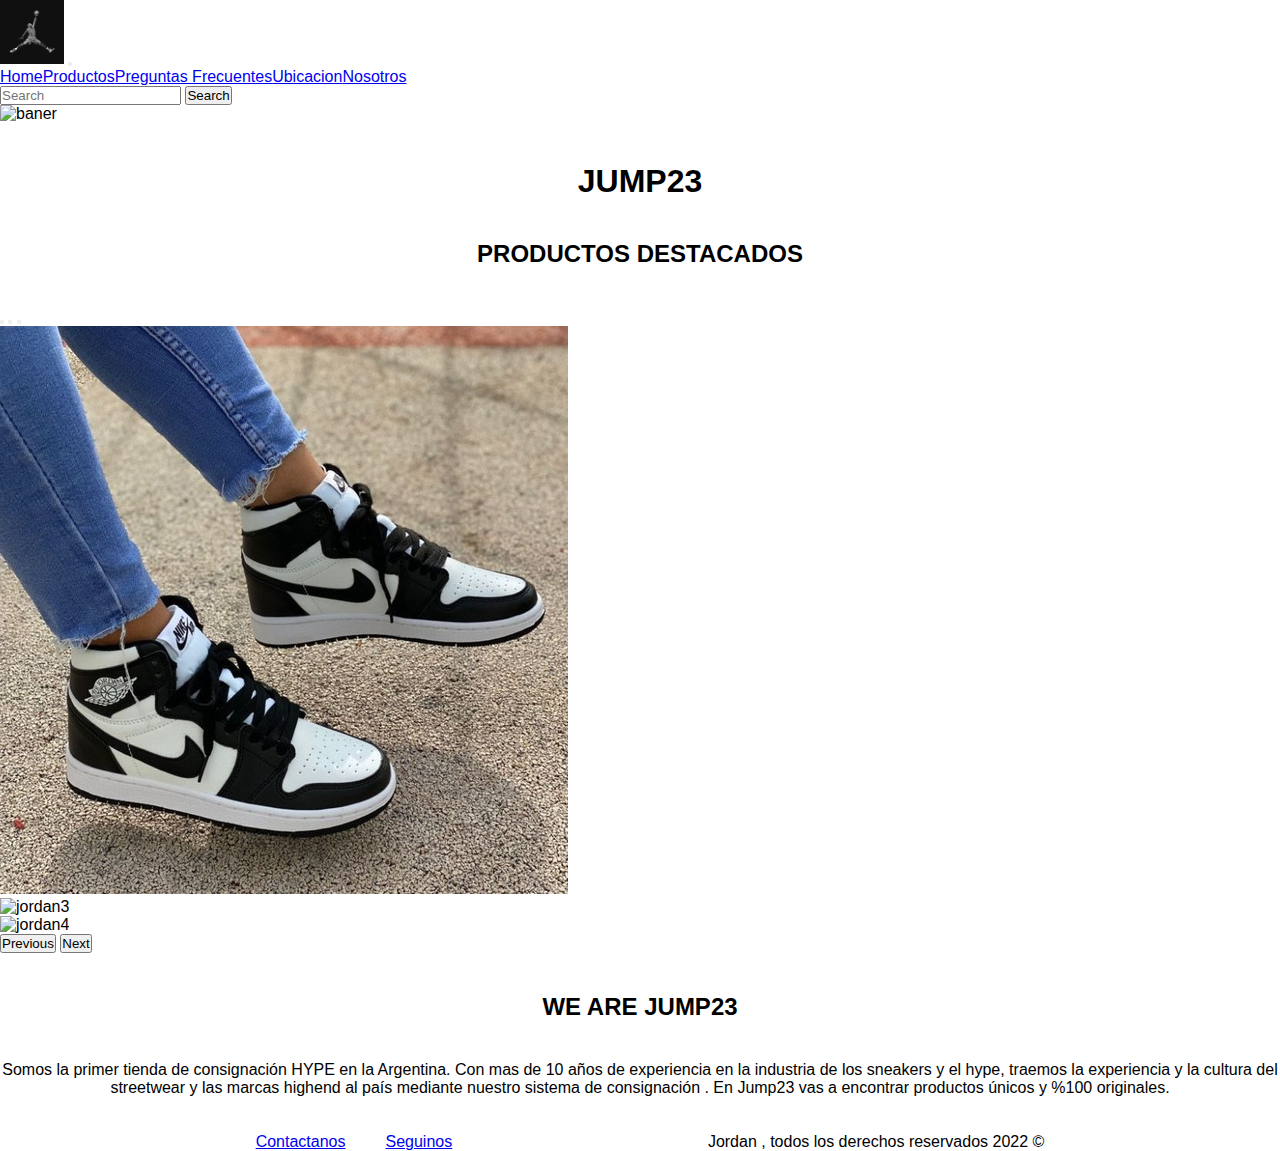
==== index.html @ f5d36f57 "mi proyecto en git" ====
<!DOCTYPE html>
<html lang="en">

<head>
    <meta charset="UTF-8">
    <meta http-equiv="X-UA-Compatible" content="IE=edge">
    <meta name="viewport" content="width=device-width, initial-scale=1.0">
    <script src="https://kit.fontawesome.com/042182f240.js" crossorigin="anonymous"></script>
    <link href="https://cdn.jsdelivr.net/npm/bootstrap@5.2.0/dist/css/bootstrap.min.css" rel="stylesheet"
        integrity="sha384-gH2yIJqKdNHPEq0n4Mqa/HGKIhSkIHeL5AyhkYV8i59U5AR6csBvApHHNl/vI1Bx" crossorigin="anonymous">
    <link rel="stylesheet" href="./css/style.css">
    <title>Home  | Jump23</title>
</head>

<body>
    <!-- Header -->
    <header class="header">

        <nav class="navbar navbar-expand-lg bg-light container-fluid">
            <div class="container-fluid">
                <img class="logo" src="./Multimedia/logo.jpg" alt="logo">
                <button class="navbar-toggler" type="button" data-bs-toggle="collapse"
                    data-bs-target="#navbarSupportedContent" aria-controls="navbarSupportedContent"
                    aria-expanded="false" aria-label="Toggle navigation">
                    <span class="navbar-toggler-icon"></span>
                </button>
                <div class="collapse navbar-collapse" id="navbarSupportedContent">
                    <ul class="navbar-nav me-auto mb-2 mb-lg-0">
                        <li class="nav-item">
                            <a class="nav-link active" aria-current="page" href="index.html">Home</a>
                        </li>
                        <li class="nav-item">
                            <a class="nav-link" href="pages/productos.html">Productos</a>
                        </li>
                        <li class="nav-item">
                            <a class="nav-link" href="pages/preguntasfrecuentes.html">Preguntas Frecuentes</a>
                        </li>
                        <li class="nav-item">
                            <a class="nav-link" href="pages/ubicacion.html">Ubicacion</a>
                        </li>
                        <li class="nav-item">
                            <a class="nav-link" href="pages/nosotros.html">Nosotros</a>
                        </li>
                    </ul>
                    <form class="d-flex" role="search">
                        <input class="form-control me-2" type="search" placeholder="Search" aria-label="Search">
                        <button class="btn btn-outline-success" type="submit">Search</button>
                    </form>
                </div>
            </div>
        </nav>

    </header>

    <!-- Main -->

    <main>
        <div>
            <img class="banner w-100"
                src="https://pyxis.nymag.com/v1/imgs/d09/4ba/4fa0bb5801d8f607fd54b3a307c72371d2-michael-jordan-how-to-watch.2x.rsocial.w600.jpg"
                alt="baner">
        </div>

        <section>

            <H1>JUMP23</H1>

            <h2>PRODUCTOS DESTACADOS</h2>

            <div id="carouselExampleIndicators" class="carousel slide container" data-bs-ride="true">
                <div class="carousel-indicators">
                    <button type="button" data-bs-target="#carouselExampleIndicators" data-bs-slide-to="0"
                        class="active" aria-current="true" aria-label="Slide 1"></button>
                    <button type="button" data-bs-target="#carouselExampleIndicators" data-bs-slide-to="1"
                        aria-label="Slide 2"></button>
                    <button type="button" data-bs-target="#carouselExampleIndicators" data-bs-slide-to="2"
                        aria-label="Slide 3"></button>
                </div>
                <div class="carousel-inner">
                    <div class="carousel-item active">
                        <img src="./Multimedia/D_NQ_NP_964882-MLB50357012917_062022-W.jpg"
                            class="d-block w-100" alt="jordan1">
                    </div>
                    <div class="carousel-item">
                        <img src="https://i.pinimg.com/originals/24/b6/63/24b66331088593c1e13107d8ec3460f7.jpg"
                            class="d-block w-100" alt="jordan3">
                    </div>
                    <div class="carousel-item">
                        <img src="https://www.allcitycanvas.com/wp-content/uploads/2020/05/air-jordan-4-sail-3.jpg"
                            class="d-block w-100" alt="jordan4">
                    </div>
                </div>
                <button class="carousel-control-prev" type="button" data-bs-target="#carouselExampleIndicators"
                    data-bs-slide="prev">
                    <span class="carousel-control-prev-icon" aria-hidden="true"></span>
                    <span class="visually-hidden">Previous</span>
                </button>
                <button class="carousel-control-next" type="button" data-bs-target="#carouselExampleIndicators"
                    data-bs-slide="next">
                    <span class="carousel-control-next-icon" aria-hidden="true"></span>
                    <span class="visually-hidden">Next</span>
                </button>
            </div>

        </section>

        <div>
            <h2>WE ARE JUMP23</h2>
            <P class="somos fs-3">Somos la primer tienda de consignación HYPE en la Argentina. Con mas de 10 años de
                experiencia en la industria de los sneakers y el hype, traemos la experiencia y la cultura del
                streetwear y las marcas highend al país mediante nuestro sistema de consignación . En Jump23 vas a
                encontrar productos únicos y %100 originales.</P>
        </div><br><br>




    </main>

    <!-- Footer -->
    <footer>
        <nav>
            <ul>
                <li class="lista"><a href="https://www.whatsapp.com/?lang=es"><i class="fa-brands fa-whatsapp"></i>
                        Contactanos</a> </li>
                <li class="lista"><a href="https://www.instagram.com/"><i class="fa-brands fa-instagram"></i>
                        Seguinos</a> </li>
            </ul>
        </nav>
        <p class="footer fs-6 text-center">Jordan , todos los derechos reservados 2022 &copy;</p>

    </footer>


    <!-- JavaScript Bundle with Popper -->
    <script src="https://cdn.jsdelivr.net/npm/bootstrap@5.2.0/dist/js/bootstrap.bundle.min.js"
        integrity="sha384-A3rJD856KowSb7dwlZdYEkO39Gagi7vIsF0jrRAoQmDKKtQBHUuLZ9AsSv4jD4Xa"
        crossorigin="anonymous"></script>
</body>

</html>
---- css/style.css ----
* {
    margin: 0;
    padding: 0;
    box-sizing: border-box;
    font-family: Verdana, Geneva, Tahoma, sans-serif;
}

.logo {
    width: 5%;
    height: 5%;
}
.color-boton{
    background-color: brown;
}
.color-formulario{
    background-color: brown;
}
h1 {
    text-align: center;
    margin: 40px 40px;
}

h2 {
    text-align: center;
    margin: 40px 40px;

}

h3 {
    text-align: center;
    margin: 40px 40px;

}

p {
    text-align: center;
}

footer {
    display: flex;
    justify-content:space-evenly   
}
    

ul {
    display: flex;
    list-style: none;

}

.lista {
    margin: 0 20px;
}

.card-body {
    background-color: whitesmoke;
}

.card {
    width: 27rem
}

.fa-whatsapp {
    color: green;
}

.fa-instagram {
    color: blueviolet;
}


.header a:hover {
    color: brown;
    font-weight: bold;
}

.jordan23 {
    width: 100%;
    height: 350px;
}
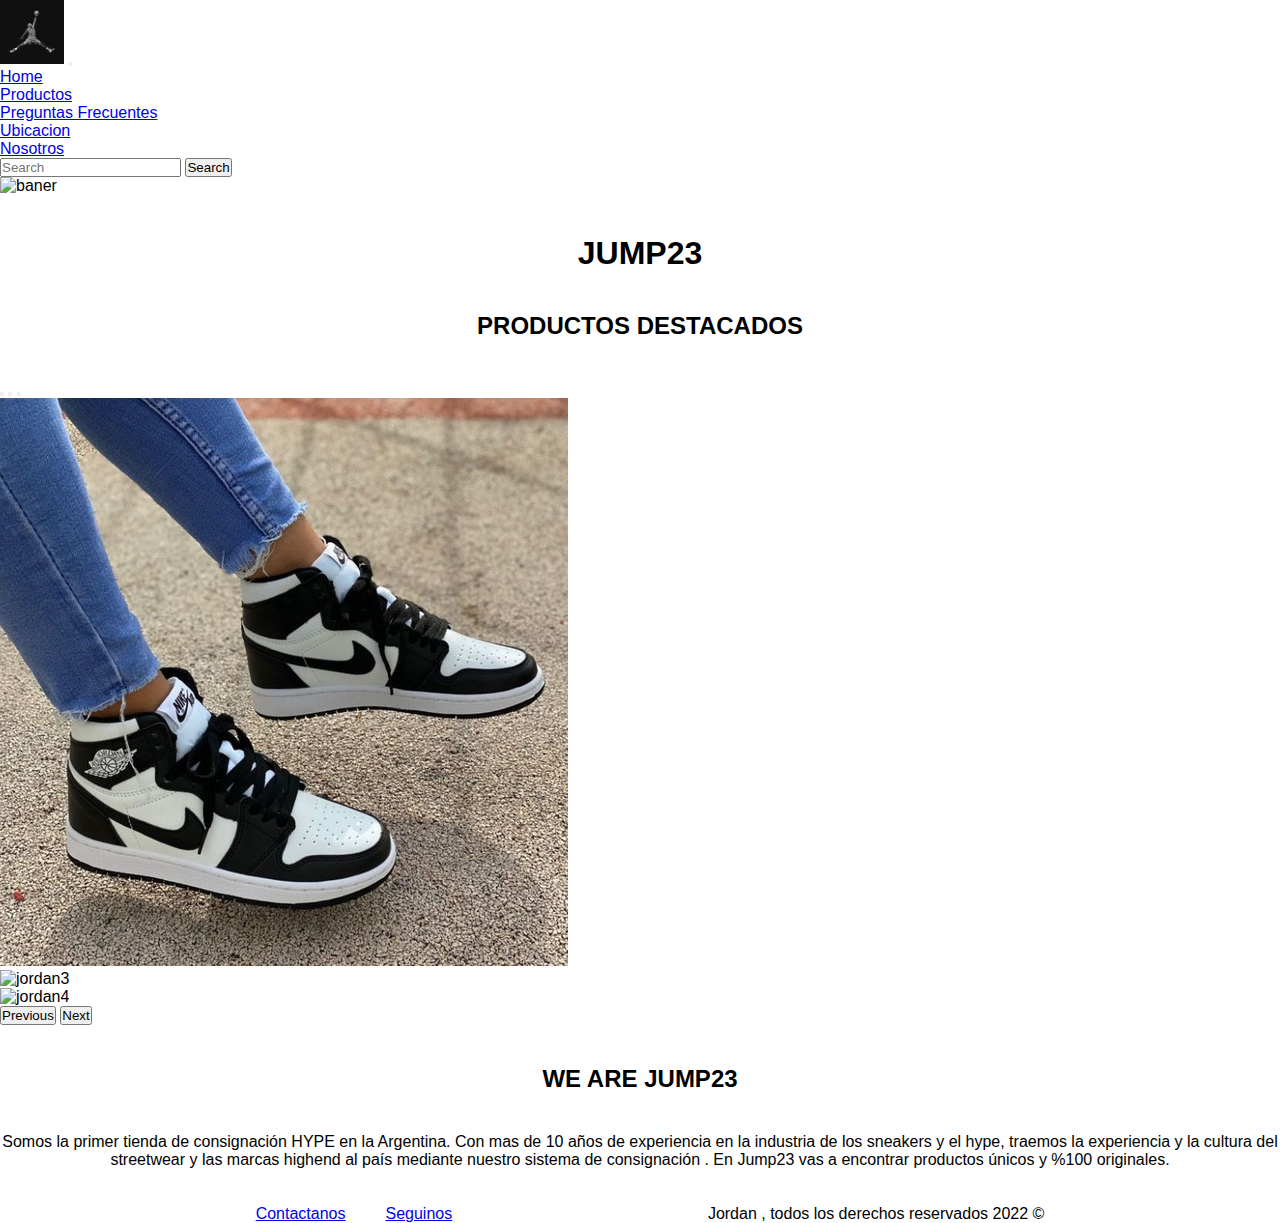
==== commit 3dd68f80: "agregue elementos de Seo" ====
--- a/index.html
+++ b/index.html
@@ -5,6 +5,10 @@
     <meta charset="UTF-8">
     <meta http-equiv="X-UA-Compatible" content="IE=edge">
     <meta name="viewport" content="width=device-width, initial-scale=1.0">
+    <!-- Keywords -->
+    <meta name="keywords" content="zapatillas, jordan, urbano, sport">
+    <!-- Description -->
+    <meta name="description" content="JUMP23 es una tienda de sneakers 100% originales de Argentina.">
     <script src="https://kit.fontawesome.com/042182f240.js" crossorigin="anonymous"></script>
     <link href="https://cdn.jsdelivr.net/npm/bootstrap@5.2.0/dist/css/bootstrap.min.css" rel="stylesheet"
         integrity="sha384-gH2yIJqKdNHPEq0n4Mqa/HGKIhSkIHeL5AyhkYV8i59U5AR6csBvApHHNl/vI1Bx" crossorigin="anonymous">
@@ -79,15 +83,15 @@
                 <div class="carousel-inner">
                     <div class="carousel-item active">
                         <img src="./Multimedia/D_NQ_NP_964882-MLB50357012917_062022-W.jpg"
-                            class="d-block w-100" alt="jordan1">
+                            class="d-block w-100 img-carousel" alt="jordan1">
                     </div>
                     <div class="carousel-item">
                         <img src="https://i.pinimg.com/originals/24/b6/63/24b66331088593c1e13107d8ec3460f7.jpg"
-                            class="d-block w-100" alt="jordan3">
+                            class="d-block w-100 img-carousel" alt="jordan3">
                     </div>
                     <div class="carousel-item">
                         <img src="https://www.allcitycanvas.com/wp-content/uploads/2020/05/air-jordan-4-sail-3.jpg"
-                            class="d-block w-100" alt="jordan4">
+                            class="d-block w-100 img-carousel" alt="jordan4">
                     </div>
                 </div>
                 <button class="carousel-control-prev" type="button" data-bs-target="#carouselExampleIndicators"
--- a/css/style.css
+++ b/css/style.css
@@ -1,81 +1,77 @@
-* {
-    margin: 0;
-    padding: 0;
-    box-sizing: border-box;
-    font-family: Verdana, Geneva, Tahoma, sans-serif;
+main h1, main section h1 {
+  text-align: center;
+  margin: 40px 40px;
 }
 
-.logo {
-    width: 5%;
-    height: 5%;
-}
-.color-boton{
-    background-color: brown;
-}
-.color-formulario{
-    background-color: brown;
-}
-h1 {
-    text-align: center;
-    margin: 40px 40px;
+* {
+  margin: 0;
+  padding: 0;
+  box-sizing: border-box;
+  font-family: Verdana, Geneva, Tahoma, sans-serif;
 }
 
-h2 {
-    text-align: center;
-    margin: 40px 40px;
-
-}
-
-h3 {
-    text-align: center;
-    margin: 40px 40px;
-
-}
-
-p {
-    text-align: center;
+header div .logo {
+  width: 5%;
+  height: 5%;
 }
 
 footer {
-    display: flex;
-    justify-content:space-evenly   
-}
-    
-
-ul {
-    display: flex;
-    list-style: none;
-
+  display: flex;
+  justify-content: space-evenly;
 }
 
-.lista {
-    margin: 0 20px;
+footer ul {
+  display: flex;
+  list-style: none;
+  text-decoration: none;
+}
+footer .lista {
+  margin: 0 20px;
 }
 
-.card-body {
-    background-color: whitesmoke;
+.lista a .fa-whatsapp {
+  color: #008000;
+}
+.lista a a .fa-instagram {
+  color: #8a2be2;
 }
 
-.card {
-    width: 27rem
+p:hover {
+  font-weight: bolder;
 }
 
-.fa-whatsapp {
-    color: green;
+main section h2 {
+  text-align: center;
+  margin: 40px 40px;
+}
+main div h2 {
+  text-align: center;
+  margin: 40px 40px;
+}
+main div p {
+  text-align: center;
 }
 
-.fa-instagram {
-    color: blueviolet;
+main div .card {
+  width: 27rem;
+}
+main div div .color-boton {
+  background-color: #a52a2a;
+}
+main div .card-body {
+  background-color: #f5f5f5;
 }
 
-
-.header a:hover {
-    color: brown;
-    font-weight: bold;
+main div .jordan23 {
+  width: 100%;
+  height: 350px;
+}
+main h2 {
+  text-align: center;
+  margin: 40px 40px;
+}
+main div .color-formulario {
+  background-color: #a52a2a;
 }
 
-.jordan23 {
-    width: 100%;
-    height: 350px;
-}
-
+/*# sourceMappingURL=style.css.map */
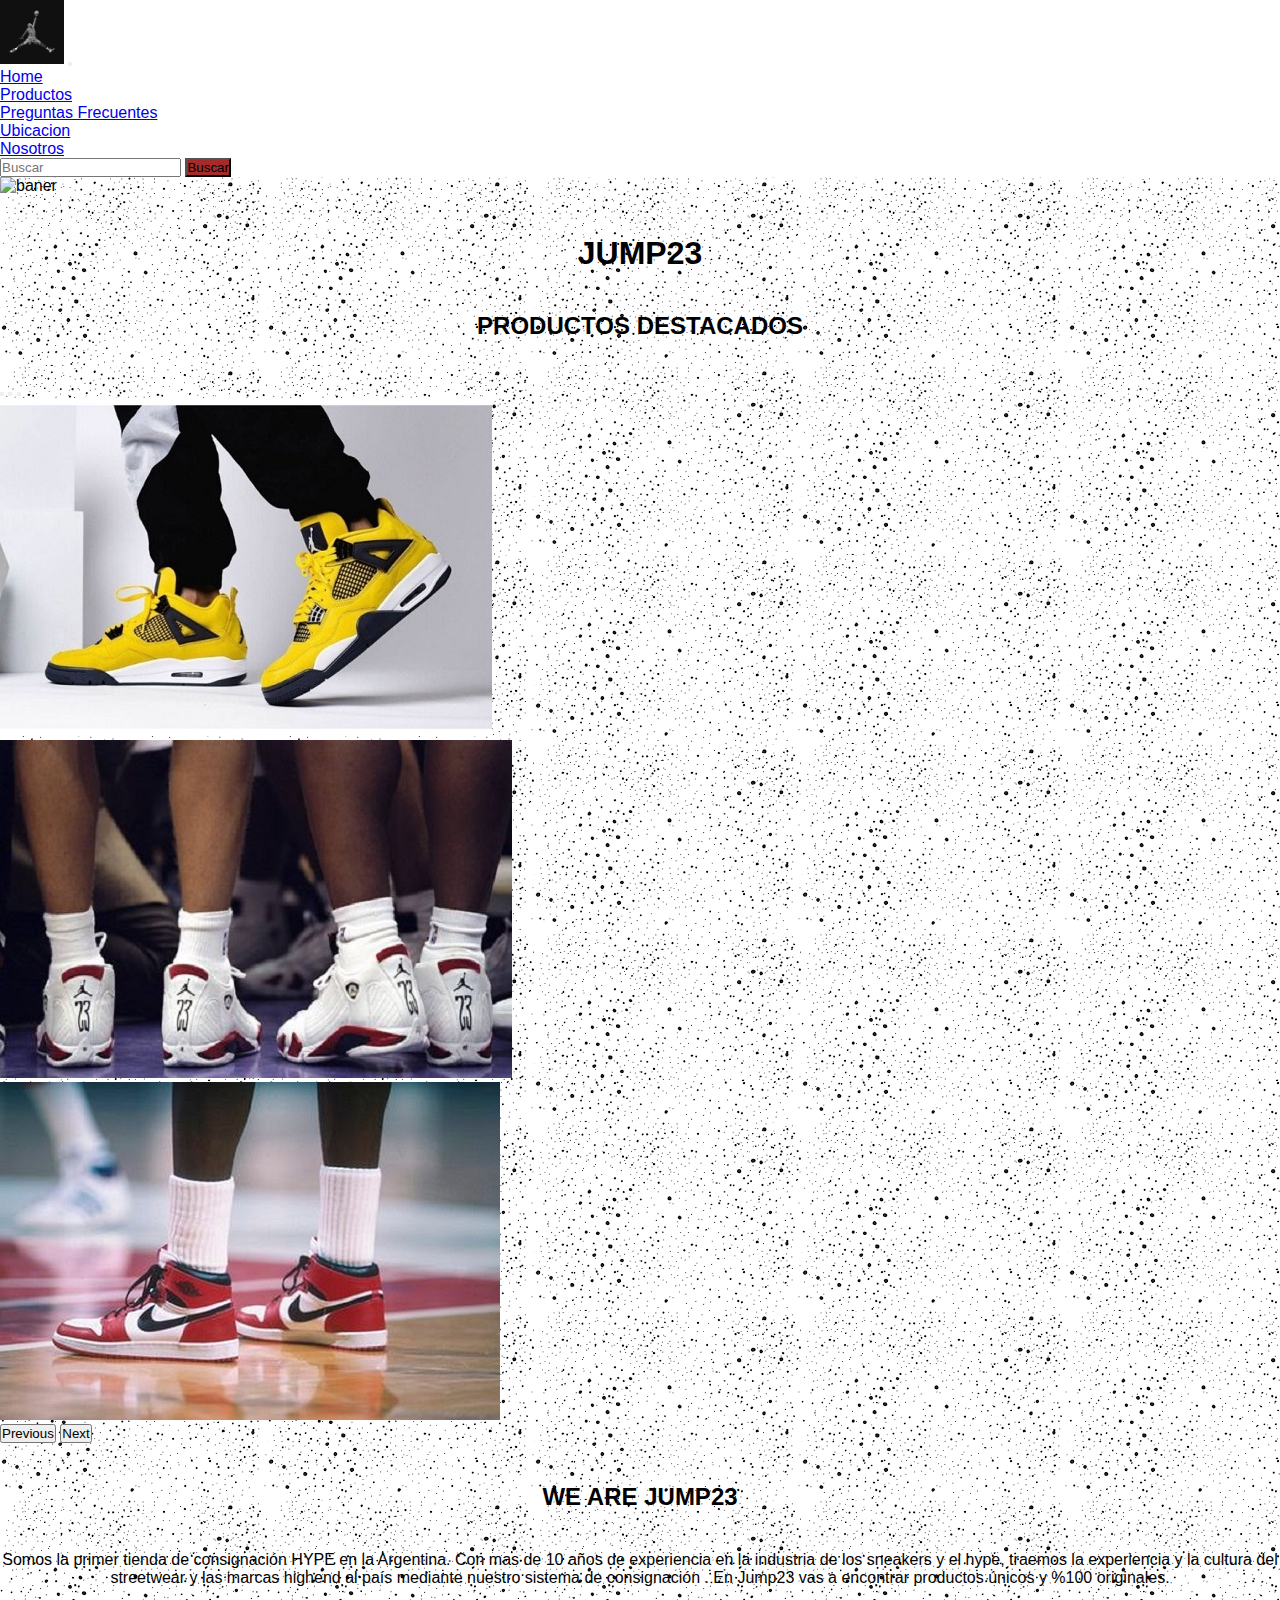
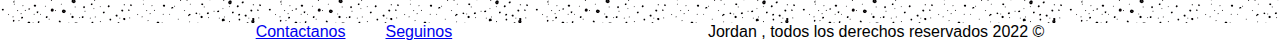
==== commit 92cd0fcc: "algunos detalles" ====
--- a/index.html
+++ b/index.html
@@ -22,7 +22,9 @@
 
         <nav class="navbar navbar-expand-lg bg-light container-fluid">
             <div class="container-fluid">
+                
                 <img class="logo" src="./Multimedia/logo.jpg" alt="logo">
+           
                 <button class="navbar-toggler" type="button" data-bs-toggle="collapse"
                     data-bs-target="#navbarSupportedContent" aria-controls="navbarSupportedContent"
                     aria-expanded="false" aria-label="Toggle navigation">
@@ -47,8 +49,8 @@
                         </li>
                     </ul>
                     <form class="d-flex" role="search">
-                        <input class="form-control me-2" type="search" placeholder="Search" aria-label="Search">
-                        <button class="btn btn-outline-success" type="submit">Search</button>
+                        <input class="form-control me-2" type="search" placeholder="Buscar" aria-label="Search">
+                        <button class="btn" type="submit">Buscar</button>
                     </form>
                 </div>
             </div>
@@ -82,15 +84,15 @@
                 </div>
                 <div class="carousel-inner">
                     <div class="carousel-item active">
-                        <img src="./Multimedia/D_NQ_NP_964882-MLB50357012917_062022-W.jpg"
+                        <img src="./Multimedia/jordancar1.jpg"
                             class="d-block w-100 img-carousel" alt="jordan1">
                     </div>
                     <div class="carousel-item">
-                        <img src="https://i.pinimg.com/originals/24/b6/63/24b66331088593c1e13107d8ec3460f7.jpg"
+                        <img src="./Multimedia/jordancar2.jpg"
                             class="d-block w-100 img-carousel" alt="jordan3">
                     </div>
                     <div class="carousel-item">
-                        <img src="https://www.allcitycanvas.com/wp-content/uploads/2020/05/air-jordan-4-sail-3.jpg"
+                        <img src="./Multimedia/jordancar3.jpg"
                             class="d-block w-100 img-carousel" alt="jordan4">
                     </div>
                 </div>
--- a/css/style.css
+++ b/css/style.css
@@ -1,77 +1,95 @@
-main h1, main section h1 {
+main section h1, main h1 {
   text-align: center;
-  margin: 40px 40px;
-}
+  margin: 40px 40px; }
 
 * {
   margin: 0;
   padding: 0;
   box-sizing: border-box;
-  font-family: Verdana, Geneva, Tahoma, sans-serif;
-}
+  font-family: Verdana, Geneva, Tahoma, sans-serif; }
 
 header div .logo {
   width: 5%;
-  height: 5%;
-}
+  height: 5%; }
+
+header .btn {
+  background-color: #a52a2a; }
+
+main {
+  background-image: url([data-uri]); }
 
 footer {
   display: flex;
-  justify-content: space-evenly;
-}
+  justify-content: space-evenly; }
 
 footer ul {
   display: flex;
   list-style: none;
-  text-decoration: none;
-}
+  text-decoration: none; }
+
 footer .lista {
-  margin: 0 20px;
-}
+  margin: 0 20px; }
 
 .lista a .fa-whatsapp {
-  color: #008000;
-}
+  color: #008000; }
+
 .lista a a .fa-instagram {
-  color: #8a2be2;
-}
+  color: #8a2be2; }
 
 p:hover {
-  font-weight: bolder;
-}
+  font-weight: bolder; }
 
 main section h2 {
   text-align: center;
-  margin: 40px 40px;
-}
+  margin: 40px 40px; }
+
 main div h2 {
   text-align: center;
-  margin: 40px 40px;
-}
+  margin: 40px 40px; }
+
 main div p {
-  text-align: center;
-}
+  text-align: center; }
 
 main div .card {
-  width: 27rem;
-}
+  width: 27rem; }
+
 main div div .color-boton {
   background-color: #a52a2a;
-}
+  margin-left: 35%;
+  font-family: 'Franklin Gothic Medium', 'Arial Narrow', Arial, sans-serif;
+  padding: 17px;
+  border-style: groove; }
+
 main div .card-body {
-  background-color: #f5f5f5;
-}
+  background-color: #f5f5f5; }
+
+main .row {
+  display: flex;
+  justify-content: space-around; }
+  main .row h5 {
+    text-align: center; }
 
 main div .jordan23 {
   width: 100%;
-  height: 350px;
-}
+  height: 350px; }
+
 main h2 {
   text-align: center;
-  margin: 40px 40px;
-}
+  margin: 40px 40px; }
+
 main div .color-formulario {
   background-color: #a52a2a;
-}
+  height: 50%;
+  width: 50%;
+  padding: 15px; }
 
-/*# sourceMappingURL=style.css.map */
+main div input {
+  background-color: black;
+  color: white;
+  padding: 10px;
+  font-family: Georgia, 'Times New Roman', Times, serif; }
+
+main div iframe {
+  width: 500px;
+  height: 500px;
+  margin-left: 30%; }
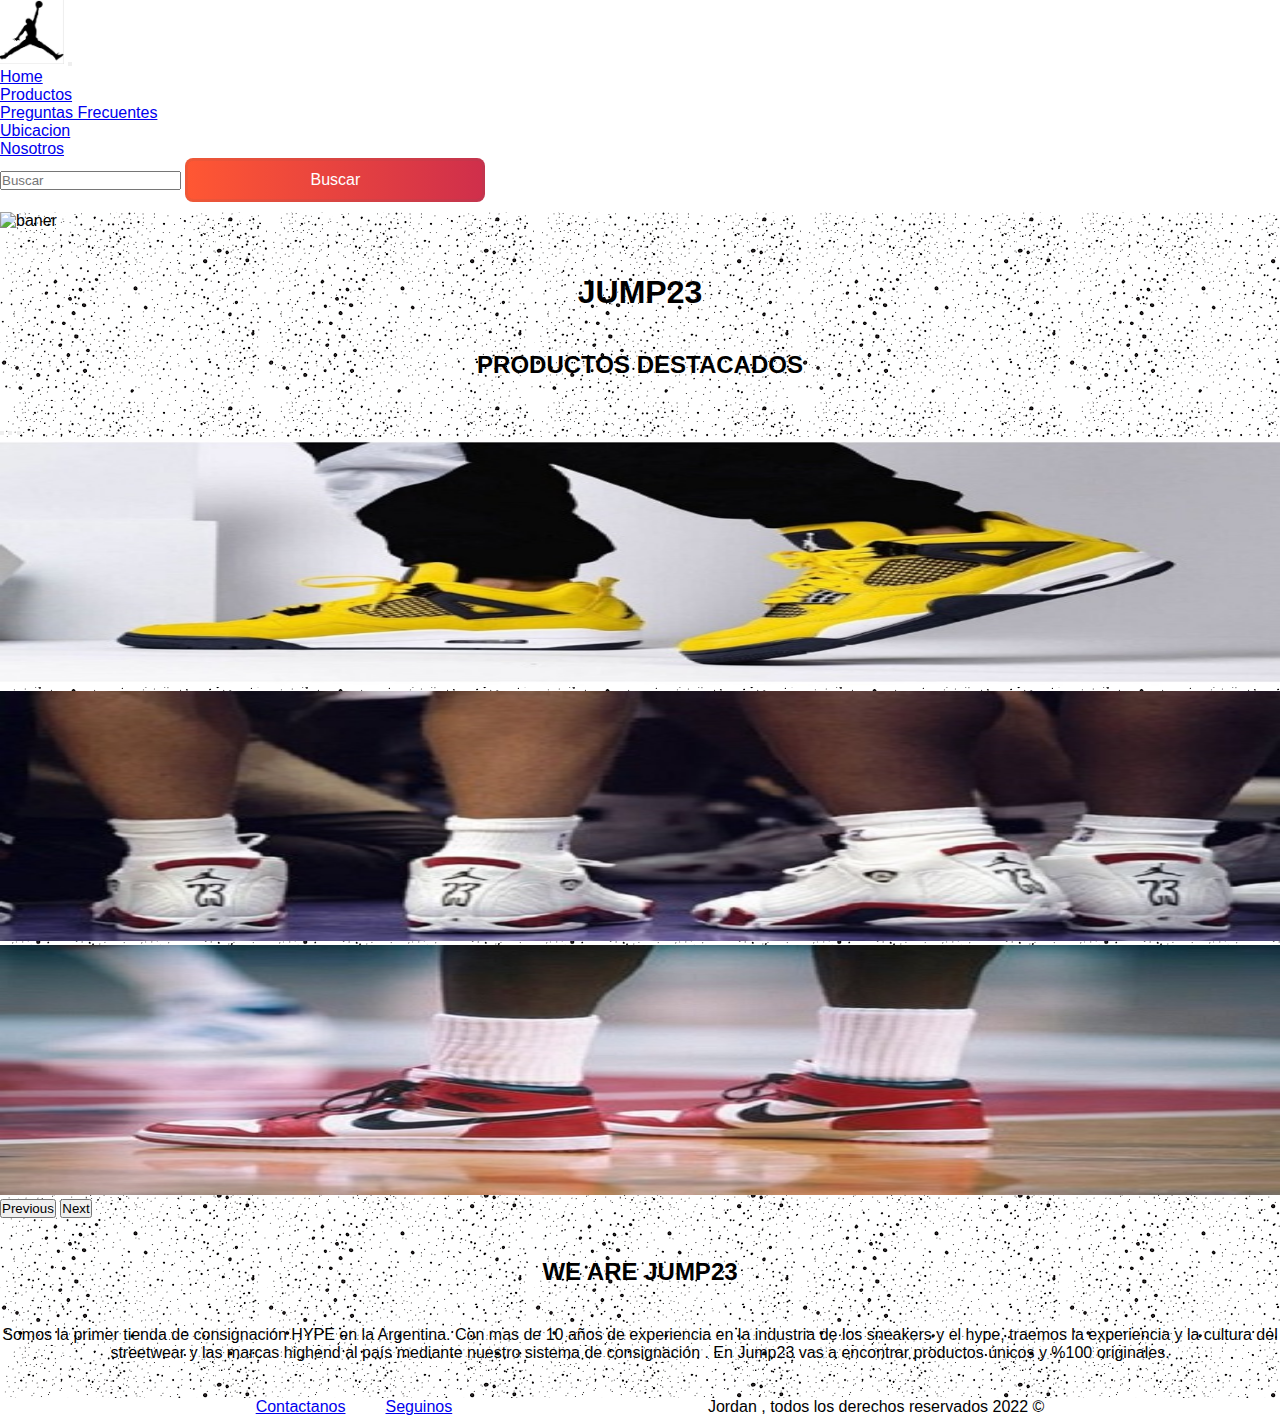
==== commit a1e98282: "Cambie logo" ====
--- a/index.html
+++ b/index.html
@@ -23,7 +23,7 @@
         <nav class="navbar navbar-expand-lg bg-light container-fluid">
             <div class="container-fluid">
                 
-                <img class="logo" src="./Multimedia/logo.jpg" alt="logo">
+                <img class="logo" src="./Multimedia/logojordan.jpg" alt="logo">
            
                 <button class="navbar-toggler" type="button" data-bs-toggle="collapse"
                     data-bs-target="#navbarSupportedContent" aria-controls="navbarSupportedContent"
--- a/css/style.css
+++ b/css/style.css
@@ -13,7 +13,17 @@
   height: 5%; }
 
 header .btn {
-  background-color: #a52a2a; }
+  border: 3px solid rgba(100, 100, 100, 0.1);
+  margin-bottom: 10px;
+  padding: 10px;
+  width: 300px;
+  font-family: sans-serif;
+  font-size: 16px;
+  border-radius: 8px;
+  cursor: pointer;
+  color: #FFF;
+  background-size: 300%;
+  background-image: linear-gradient(to left, #FF5733, #B81B57, #FF5733); }
 
 main {
   background-image: url([data-uri]); }
@@ -51,17 +61,39 @@
   text-align: center; }
 
 main div .card {
-  width: 27rem; }
+  align-items: center;
+  width: 20rem;
+  margin: 20px;
+  border-radius: 6px;
+  overflow: hidden;
+  background: #FFF;
+  box-shadow: 0px 1px 10px rgba(0, 0, 0, 0.2);
+  cursor: default;
+  transition: all 400ms ease; }
+  main div .card:hover {
+    box-shadow: 5px 5px 20px rgba(0, 0, 0, 0.4);
+    transform: translateY(-3%); }
 
 main div div .color-boton {
-  background-color: #a52a2a;
-  margin-left: 35%;
-  font-family: 'Franklin Gothic Medium', 'Arial Narrow', Arial, sans-serif;
-  padding: 17px;
-  border-style: groove; }
+  border: 3px solid rgba(100, 100, 100, 0.1);
+  margin-bottom: 20px;
+  padding: 20px;
+  width: 300px;
+  font-family: sans-serif;
+  font-size: 16px;
+  border-radius: 8px;
+  cursor: pointer;
+  color: #FFF;
+  background-size: 300%;
+  background-image: linear-gradient(to left, #FF5733, #B81B57, #FF5733); }
 
 main div .card-body {
   background-color: #f5f5f5; }
+
+main div img {
+  width: 100%;
+  height: 250px;
+  overflow: hidden; }
 
 main .row {
   display: flex;
@@ -81,7 +113,8 @@
   background-color: #a52a2a;
   height: 50%;
   width: 50%;
-  padding: 15px; }
+  padding: 15px;
+  border-radius: 7%; }
 
 main div input {
   background-color: black;
@@ -91,5 +124,4 @@
 
 main div iframe {
   width: 500px;
-  height: 500px;
-  margin-left: 30%; }
+  height: 500px; }
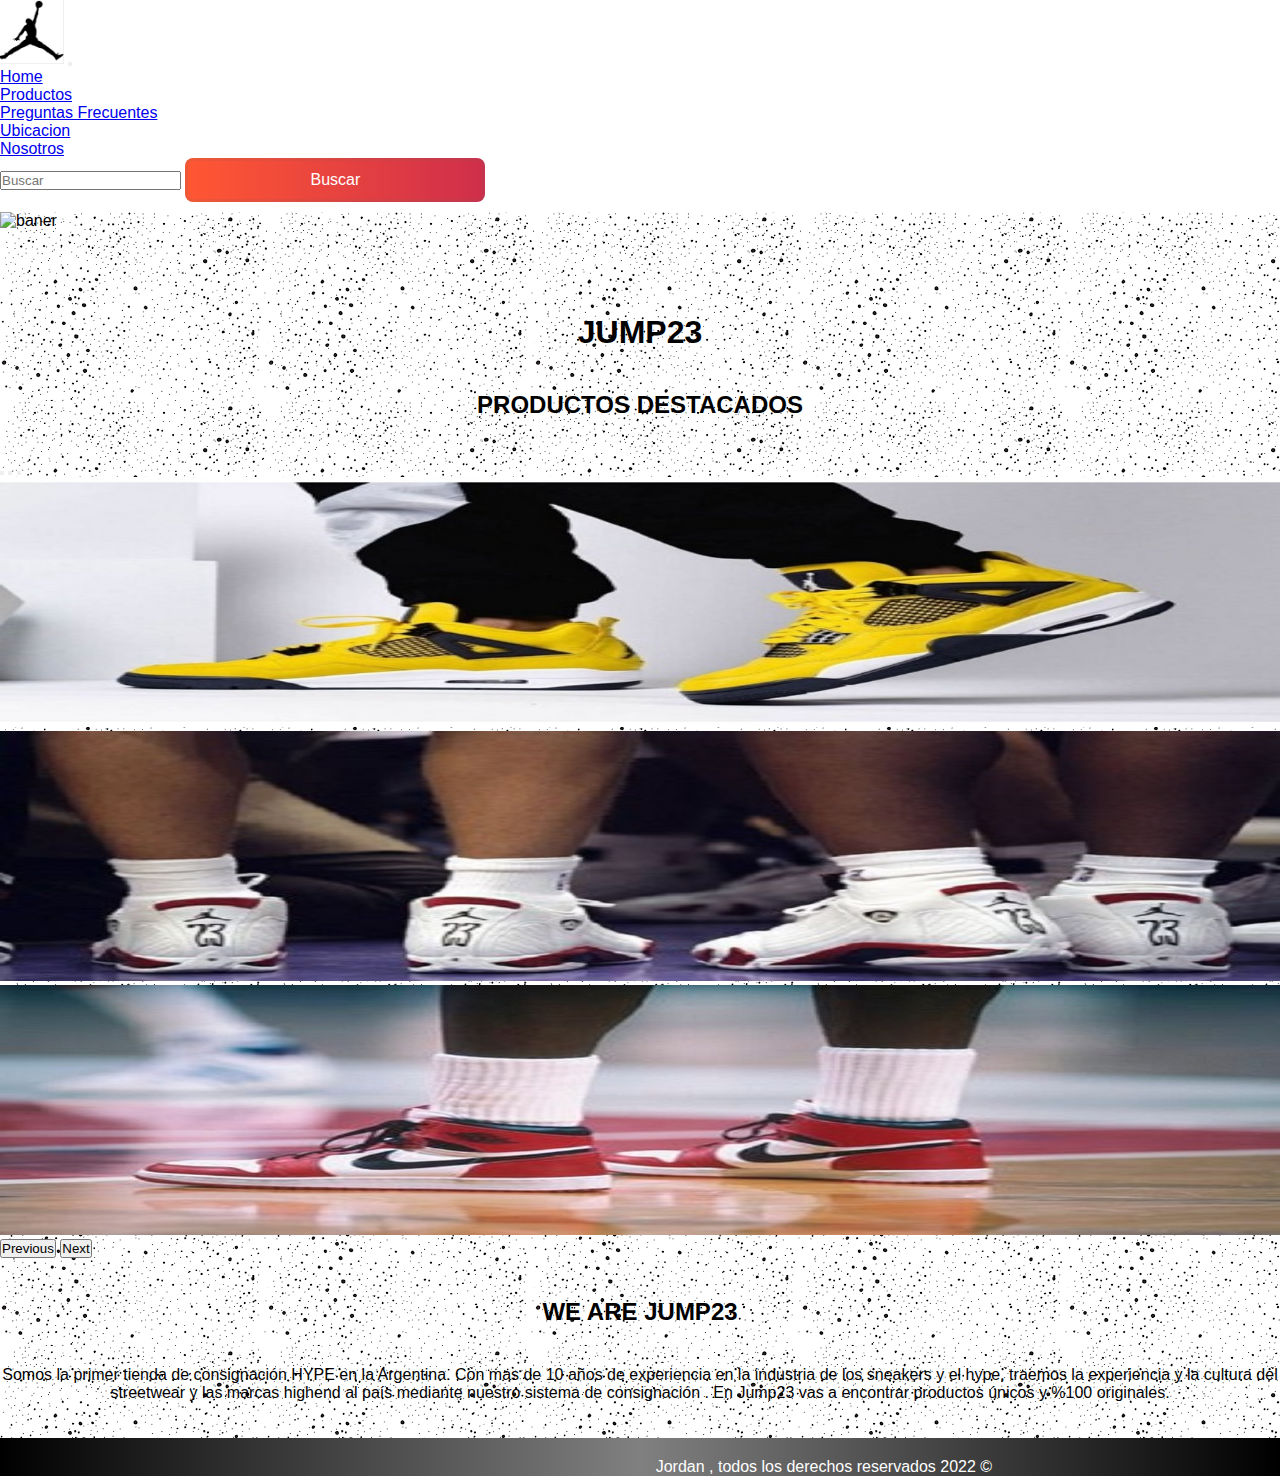
==== commit acbc1940: "agregue algunos cambios en general esteticos" ====
--- a/index.html
+++ b/index.html
@@ -49,7 +49,7 @@
                         </li>
                     </ul>
                     <form class="d-flex" role="search">
-                        <input class="form-control me-2" type="search" placeholder="Buscar" aria-label="Search">
+                        <input class="form-control me-2 buscador" type="search" placeholder="Buscar" aria-label="Search">
                         <button class="btn" type="submit">Buscar</button>
                     </form>
                 </div>
@@ -128,9 +128,9 @@
         <nav>
             <ul>
                 <li class="lista"><a href="https://www.whatsapp.com/?lang=es"><i class="fa-brands fa-whatsapp"></i>
-                        Contactanos</a> </li>
+                        </a> </li>
                 <li class="lista"><a href="https://www.instagram.com/"><i class="fa-brands fa-instagram"></i>
-                        Seguinos</a> </li>
+                        </a> </li>
             </ul>
         </nav>
         <p class="footer fs-6 text-center">Jordan , todos los derechos reservados 2022 &copy;</p>
--- a/css/style.css
+++ b/css/style.css
@@ -1,6 +1,7 @@
 main section h1, main h1 {
   text-align: center;
-  margin: 40px 40px; }
+  margin: 40px 40px;
+  padding-top: 40px; }
 
 * {
   margin: 0;
@@ -30,7 +31,10 @@
 
 footer {
   display: flex;
-  justify-content: space-evenly; }
+  justify-content: space-evenly;
+  background-image: linear-gradient(to left, black, grey, black);
+  color: #FFF;
+  padding-top: 20px; }
 
 footer ul {
   display: flex;
@@ -110,18 +114,21 @@
   margin: 40px 40px; }
 
 main div .color-formulario {
-  background-color: #a52a2a;
+  background-color: antiquewhite;
   height: 50%;
   width: 50%;
   padding: 15px;
   border-radius: 7%; }
 
 main div input {
-  background-color: black;
+  background-size: 300%;
+  background-image: linear-gradient(to left, #FF5733, #B81B57, #FF5733);
   color: white;
   padding: 10px;
-  font-family: Georgia, 'Times New Roman', Times, serif; }
+  font-family: Georgia, 'Times New Roman', Times, serif;
+  border-radius: 5%; }
 
 main div iframe {
   width: 500px;
-  height: 500px; }
+  height: 500px;
+  margin-left: 20px; }
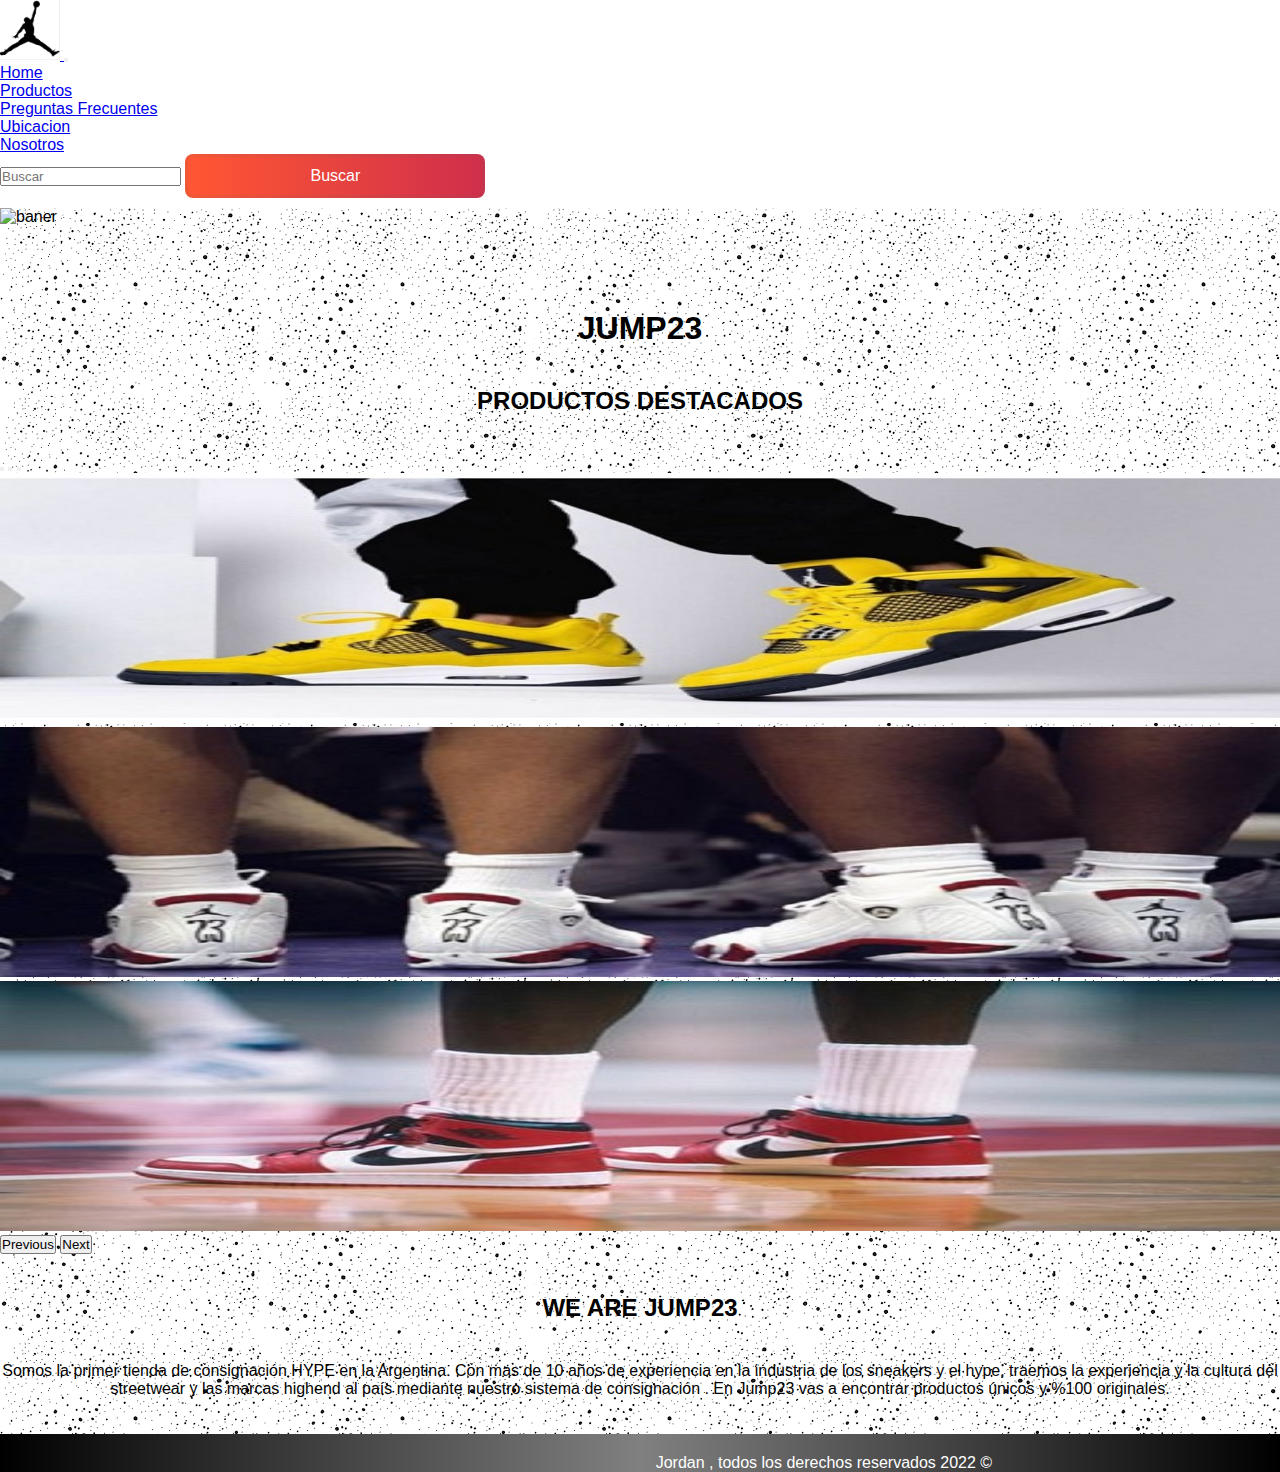
==== commit 6ee1cc68: "Retoques en el logo" ====
--- a/index.html
+++ b/index.html
@@ -22,9 +22,9 @@
 
         <nav class="navbar navbar-expand-lg bg-light container-fluid">
             <div class="container-fluid">
-                
+                <a href="index.html">
                 <img class="logo" src="./Multimedia/logojordan.jpg" alt="logo">
-           
+                </a>
                 <button class="navbar-toggler" type="button" data-bs-toggle="collapse"
                     data-bs-target="#navbarSupportedContent" aria-controls="navbarSupportedContent"
                     aria-expanded="false" aria-label="Toggle navigation">
--- a/css/style.css
+++ b/css/style.css
@@ -10,8 +10,8 @@
   font-family: Verdana, Geneva, Tahoma, sans-serif; }
 
 header div .logo {
-  width: 5%;
-  height: 5%; }
+  width: 60px;
+  height: 60px; }
 
 header .btn {
   border: 3px solid rgba(100, 100, 100, 0.1);
@@ -129,6 +129,6 @@
   border-radius: 5%; }
 
 main div iframe {
-  width: 500px;
+  width: 50%;
   height: 500px;
   margin-left: 20px; }
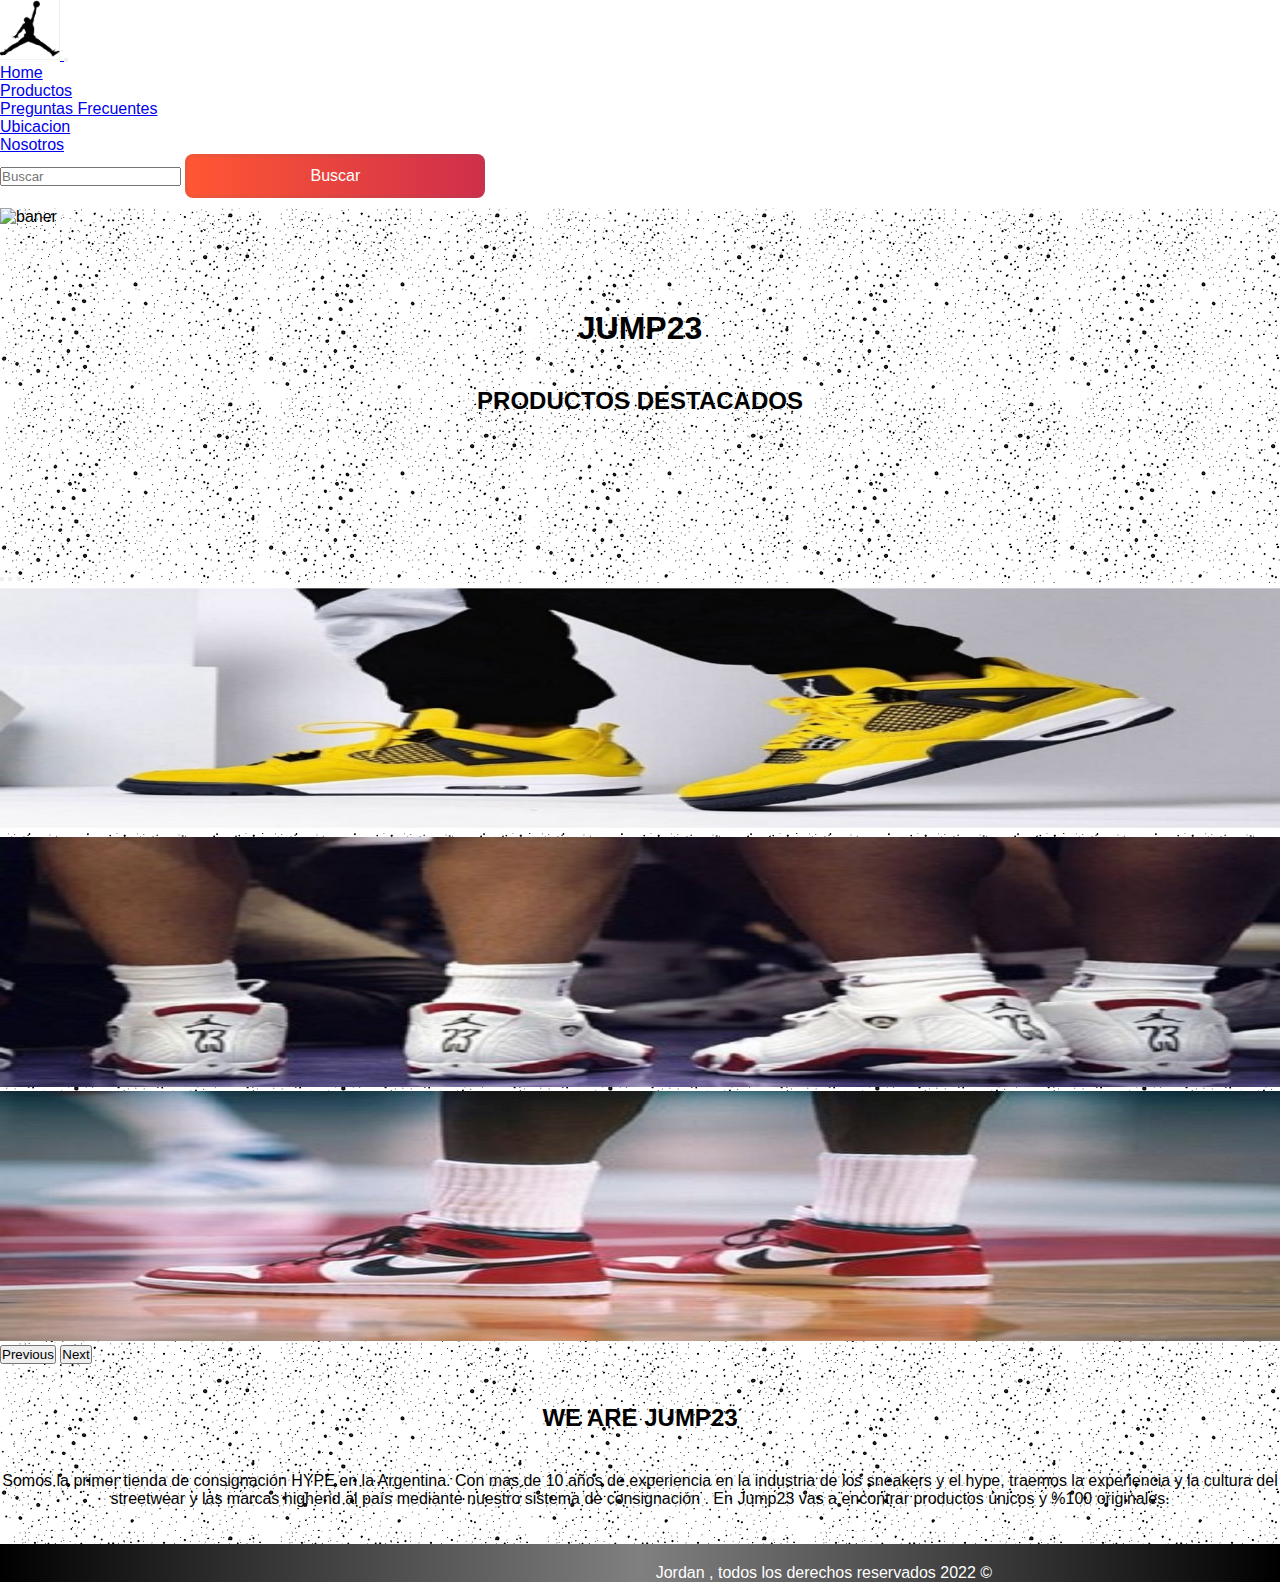
==== commit 319af481: "Agregue fav icon y algunos retoques" ====
--- a/index.html
+++ b/index.html
@@ -13,6 +13,7 @@
     <link href="https://cdn.jsdelivr.net/npm/bootstrap@5.2.0/dist/css/bootstrap.min.css" rel="stylesheet"
         integrity="sha384-gH2yIJqKdNHPEq0n4Mqa/HGKIhSkIHeL5AyhkYV8i59U5AR6csBvApHHNl/vI1Bx" crossorigin="anonymous">
     <link rel="stylesheet" href="./css/style.css">
+    <link rel="shortcut icon" href="./Multimedia/logo.jpg">
     <title>Home  | Jump23</title>
 </head>
 
--- a/css/style.css
+++ b/css/style.css
@@ -32,6 +32,7 @@
 footer {
   display: flex;
   justify-content: space-evenly;
+  align-items: center;
   background-image: linear-gradient(to left, black, grey, black);
   color: #FFF;
   padding-top: 20px; }
@@ -105,6 +106,9 @@
   main .row h5 {
     text-align: center; }
 
+main .container {
+  margin-top: 150px; }
+
 main div .jordan23 {
   width: 100%;
   height: 350px; }
@@ -114,19 +118,21 @@
   margin: 40px 40px; }
 
 main div .color-formulario {
-  background-color: antiquewhite;
+  background-color: black;
+  color: white;
   height: 50%;
   width: 50%;
   padding: 15px;
-  border-radius: 7%; }
+  border-radius: 3%;
+  border-style: double; }
 
-main div input {
+main div .btnform {
   background-size: 300%;
   background-image: linear-gradient(to left, #FF5733, #B81B57, #FF5733);
   color: white;
   padding: 10px;
   font-family: Georgia, 'Times New Roman', Times, serif;
-  border-radius: 5%; }
+  border-radius: 8%; }
 
 main div iframe {
   width: 50%;
